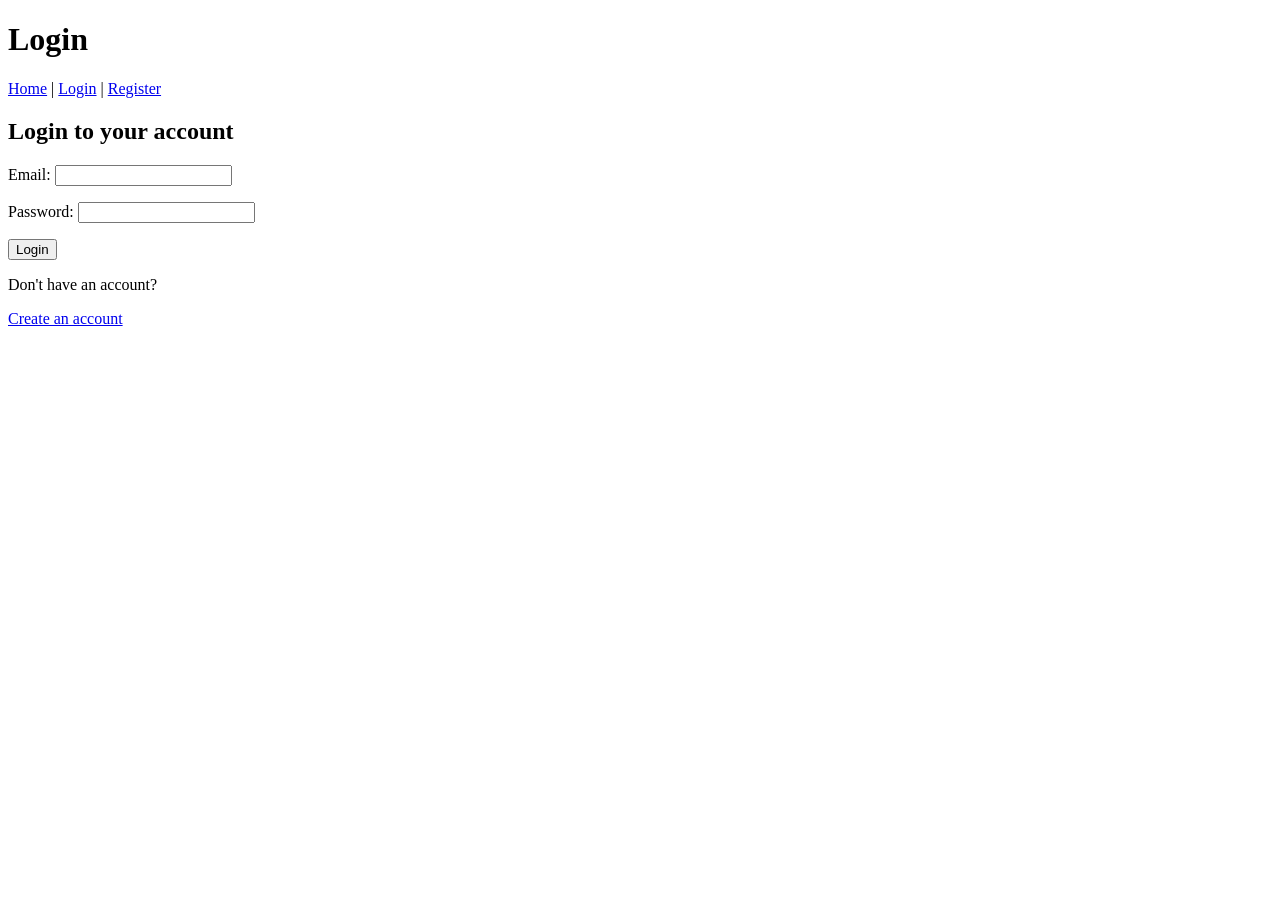
==== login.html @ dc63b688 "first commit" ====
<!DOCTYPE html>
<html>
<head>
    <title>Login - Alumni System</title>
</head>

<body>

    <h1>Login</h1>

    <a href="index.html">Home</a> |
    <a href="login.html">Login</a> |
    <a href="register.html">Register</a>

    <h2>Login to your account</h2>

    <form>
        <p>
            Email:
            <input type="email" name="email">
        </p>

        <p>
            Password:
            <input type="password" name="password">
        </p>

        <input type="submit" value="Login">
    </form>

    <p>Don't have an account?</p>
    <a href="register.html">Create an account</a>

</body>
</html>
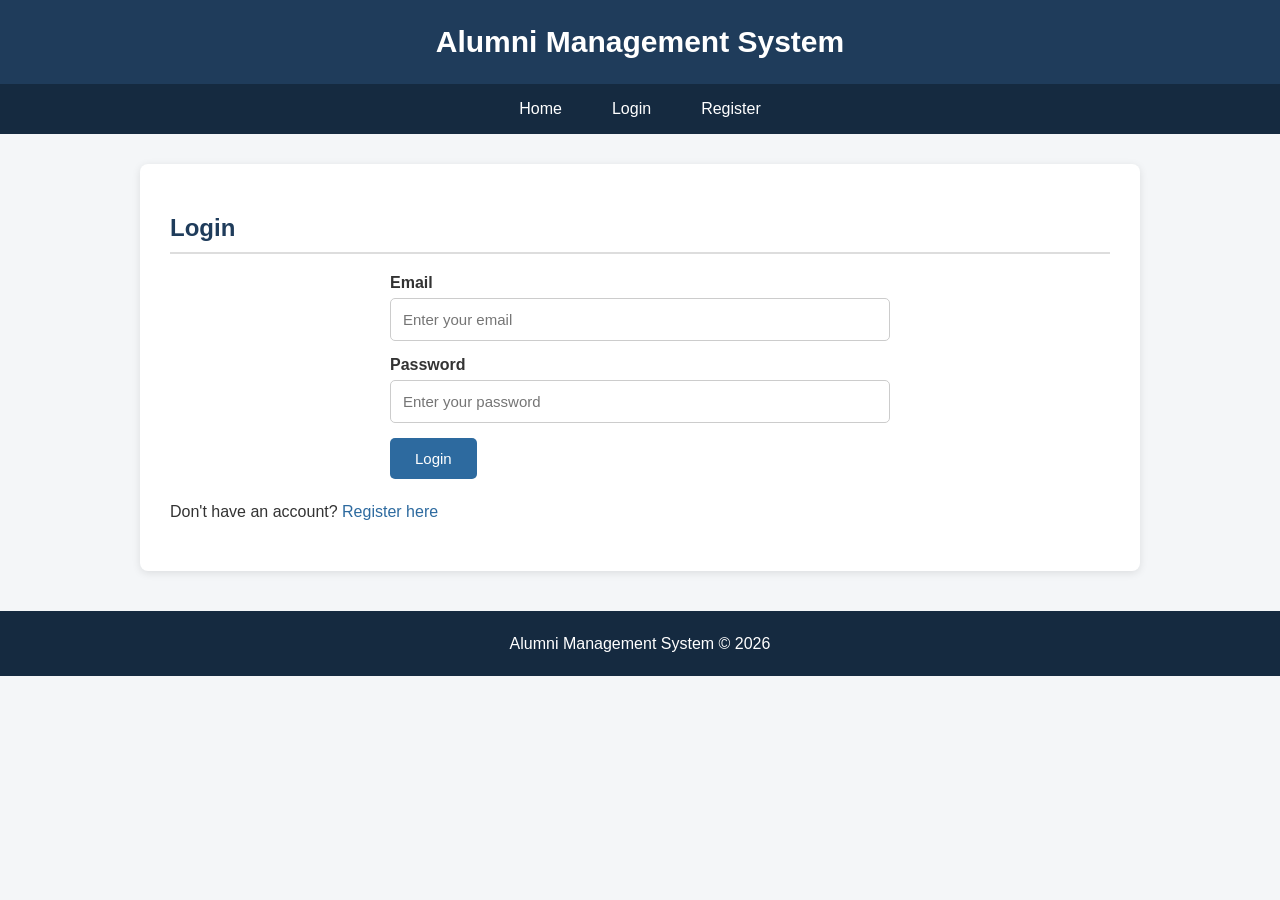
==== commit bacda616: "update home, profile, login, register" ====
--- a/login.html
+++ b/login.html
@@ -1,35 +1,50 @@
 <!DOCTYPE html>
 <html>
+
 <head>
-    <title>Login - Alumni System</title>
+    <title>Login - Alumni Management System</title>
+    <link rel="stylesheet" href="style.css">
 </head>
 
 <body>
 
-    <h1>Login</h1>
+    <header>
+        <h1>Alumni Management System</h1>
+    </header>
 
-    <a href="index.html">Home</a> |
-    <a href="login.html">Login</a> |
-    <a href="register.html">Register</a>
+    <nav>
+        <a href="index.html">Home</a>
+        <a href="login.html">Login</a>
+        <a href="register.html">Register</a>
+    </nav>
 
-    <h2>Login to your account</h2>
+    <main>
 
-    <form>
+        <h2>Login</h2>
+
+        <form>
+
+            <label>Email</label>
+            <input type="email" name="email" placeholder="Enter your email">
+
+            <label>Password</label>
+            <input type="password" name="password" placeholder="Enter your password">
+
+            <input type="submit" value="Login">
+
+        </form>
+
         <p>
-            Email:
-            <input type="email" name="email">
+            Don't have an account?
+            <a href="register.html">Register here</a>
         </p>
 
-        <p>
-            Password:
-            <input type="password" name="password">
-        </p>
+    </main>
 
-        <input type="submit" value="Login">
-    </form>
-
-    <p>Don't have an account?</p>
-    <a href="register.html">Create an account</a>
+    <footer>
+        <p>Alumni Management System &copy; 2026</p>
+    </footer>
 
 </body>
+
 </html>
--- a/style.css
+++ b/style.css
@@ -0,0 +1,178 @@
+* {
+    box-sizing: border-box;
+}
+
+body {
+    margin: 0;
+    font-family: Arial, sans-serif;
+    background-color: #f4f6f8;
+    color: #333;
+}
+
+/* Header */
+header {
+    background-color: #1f3c5b;
+    color: white;
+    text-align: center;
+    padding: 25px 10px;
+}
+
+header h1 {
+    margin: 0;
+    font-size: 30px;
+}
+
+/* Navigation Bar */
+nav {
+    background-color: #152a40;
+    display: flex;
+    justify-content: center;
+    align-items: center;
+    padding: 0;
+}
+
+nav a {
+    color: white;
+    text-decoration: none;
+    padding: 16px 25px;
+    display: block;
+    font-size: 16px;
+}
+
+nav a:hover {
+    background-color: #2d5b83;
+}
+
+/* Main Content */
+main {
+    width: 85%;
+    max-width: 1000px;
+    margin: 30px auto;
+    background-color: white;
+    padding: 30px;
+    border-radius: 8px;
+    box-shadow: 0 2px 8px rgba(0, 0, 0, 0.1);
+}
+
+h2 {
+    color: #1f3c5b;
+    border-bottom: 2px solid #ddd;
+    padding-bottom: 10px;
+}
+
+/* Paragraphs */
+p {
+    line-height: 1.6;
+}
+
+/* Alumni Profile */
+.profile {
+    background-color: #f1f5f8;
+    border-left: 5px solid #2d6a9f;
+    padding: 20px;
+    margin-top: 25px;
+    border-radius: 5px;
+}
+
+.profile h2 {
+    border-bottom: none;
+    margin-top: 0;
+}
+
+/* Forms */
+form {
+    max-width: 500px;
+    margin: 20px auto;
+}
+
+label {
+    display: block;
+    font-weight: bold;
+    margin-top: 15px;
+    margin-bottom: 6px;
+}
+
+input[type="text"],
+input[type="email"],
+input[type="password"],
+input[type="number"] {
+    width: 100%;
+    padding: 12px;
+    border: 1px solid #ccc;
+    border-radius: 5px;
+    font-size: 15px;
+}
+
+input[type="text"]:focus,
+input[type="email"]:focus,
+input[type="password"]:focus,
+input[type="number"]:focus {
+    border-color: #2d6a9f;
+    outline: none;
+}
+
+/* Buttons */
+input[type="submit"] {
+    background-color: #2d6a9f;
+    color: white;
+    border: none;
+    padding: 12px 25px;
+    margin-top: 15px;
+    border-radius: 5px;
+    font-size: 15px;
+    cursor: pointer;
+}
+
+input[type="submit"]:hover {
+    background-color: #1f4f78;
+}
+
+/* Links */
+main a {
+    color: #2d6a9f;
+    text-decoration: none;
+}
+
+main a:hover {
+    text-decoration: underline;
+}
+
+/* Tables */
+table {
+    width: 100%;
+    border-collapse: collapse;
+    margin-top: 20px;
+}
+
+th,
+td {
+    padding: 12px;
+    border: 1px solid #ddd;
+    text-align: left;
+}
+
+th {
+    background-color: #1f3c5b;
+    color: white;
+}
+
+tr:nth-child(even) {
+    background-color: #f5f5f5;
+}
+
+tr:hover {
+    background-color: #eaf2f8;
+}
+
+/* Footer */
+footer {
+    background-color: #152a40;
+    color: white;
+    text-align: center;
+    padding: 20px;
+    margin-top: 40px;
+}
+
+footer p {
+    margin: 0;
+}
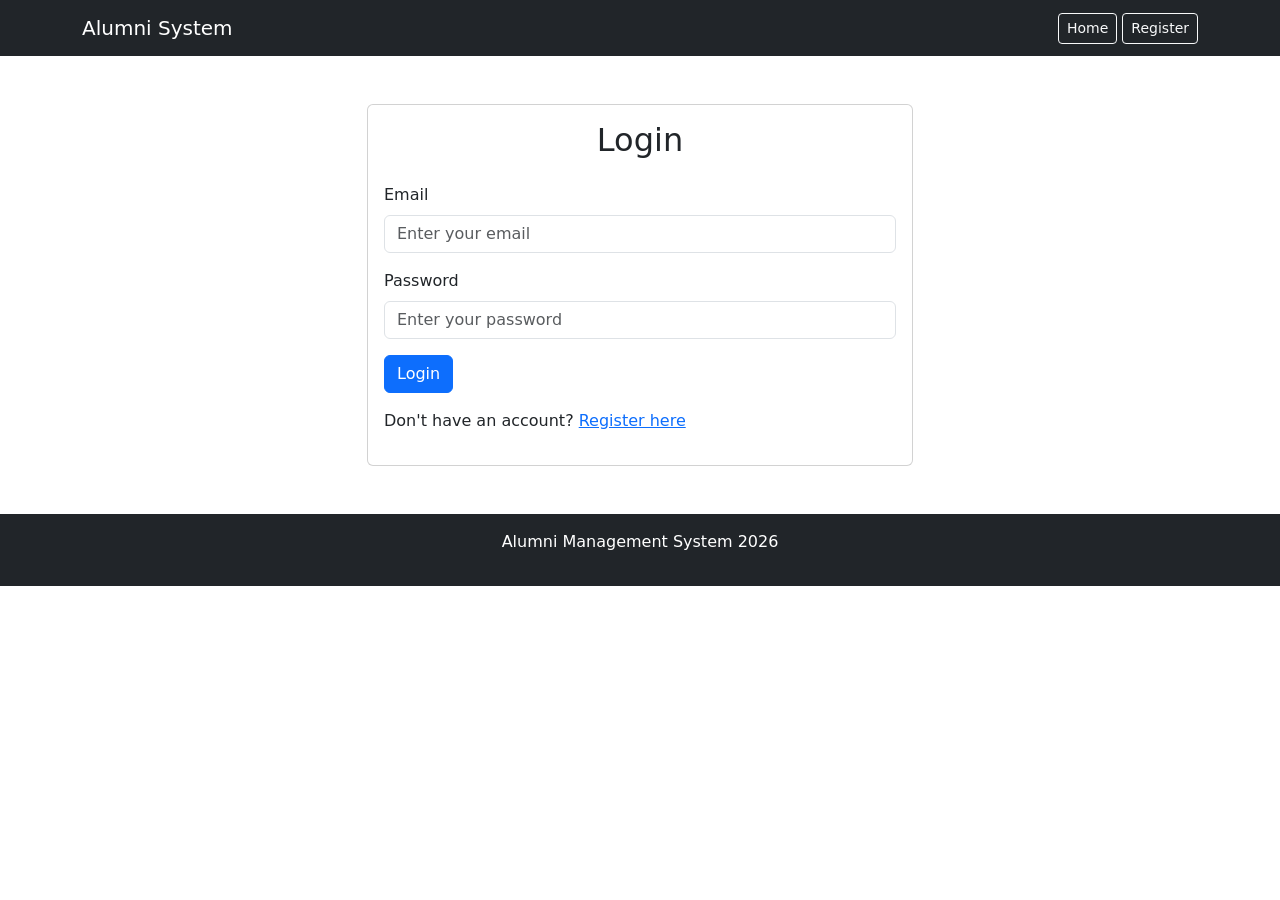
==== commit c2c08f41: "update the webpages" ====
--- a/login.html
+++ b/login.html
@@ -2,47 +2,73 @@
 <html>
 
 <head>
-    <title>Login - Alumni Management System</title>
+    <title>Login - Alumni System</title>
+    <link href="https://cdn.jsdelivr.net/npm/bootstrap@5.3.3/dist/css/bootstrap.min.css" rel="stylesheet">
     <link rel="stylesheet" href="style.css">
 </head>
 
 <body>
 
-    <header>
-        <h1>Alumni Management System</h1>
-    </header>
+    <nav class="navbar navbar-dark bg-dark">
+        <div class="container">
 
-    <nav>
-        <a href="index.html">Home</a>
-        <a href="login.html">Login</a>
-        <a href="register.html">Register</a>
+            <a class="navbar-brand" href="index.html">Alumni System</a>
+
+            <div>
+                <a class="btn btn-outline-light btn-sm" href="index.html">Home</a>
+                <a class="btn btn-outline-light btn-sm" href="register.html">Register</a>
+            </div>
+
+        </div>
     </nav>
 
-    <main>
+    <div class="container mt-5">
 
-        <h2>Login</h2>
+        <div class="row justify-content-center">
 
-        <form>
+            <div class="col-md-6">
 
-            <label>Email</label>
-            <input type="email" name="email" placeholder="Enter your email">
+                <div class="card">
 
-            <label>Password</label>
-            <input type="password" name="password" placeholder="Enter your password">
+                    <div class="card-body">
 
-            <input type="submit" value="Login">
+                        <h2 class="text-center mb-4">Login</h2>
 
-        </form>
+                        <form>
 
-        <p>
-            Don't have an account?
-            <a href="register.html">Register here</a>
-        </p>
+                            <div class="mb-3">
+                                <label class="form-label">Email</label>
+                                <input type="email" class="form-control" placeholder="Enter your email">
+                            </div>
 
-    </main>
+                            <div class="mb-3">
+                                <label class="form-label">Password</label>
+                                <input type="password" class="form-control" placeholder="Enter your password">
+                            </div>
 
-    <footer>
-        <p>Alumni Management System &copy; 2026</p>
+                            <button type="submit" class="btn btn-primary">
+                                Login
+                            </button>
+
+                        </form>
+
+                        <p class="mt-3">
+                            Don't have an account?
+                            <a href="register.html">Register here</a>
+                        </p>
+
+                    </div>
+
+                </div>
+
+            </div>
+
+        </div>
+
+    </div>
+
+    <footer class="bg-dark text-white text-center p-3 mt-5">
+        <p>Alumni Management System 2026</p>
     </footer>
 
 </body>
